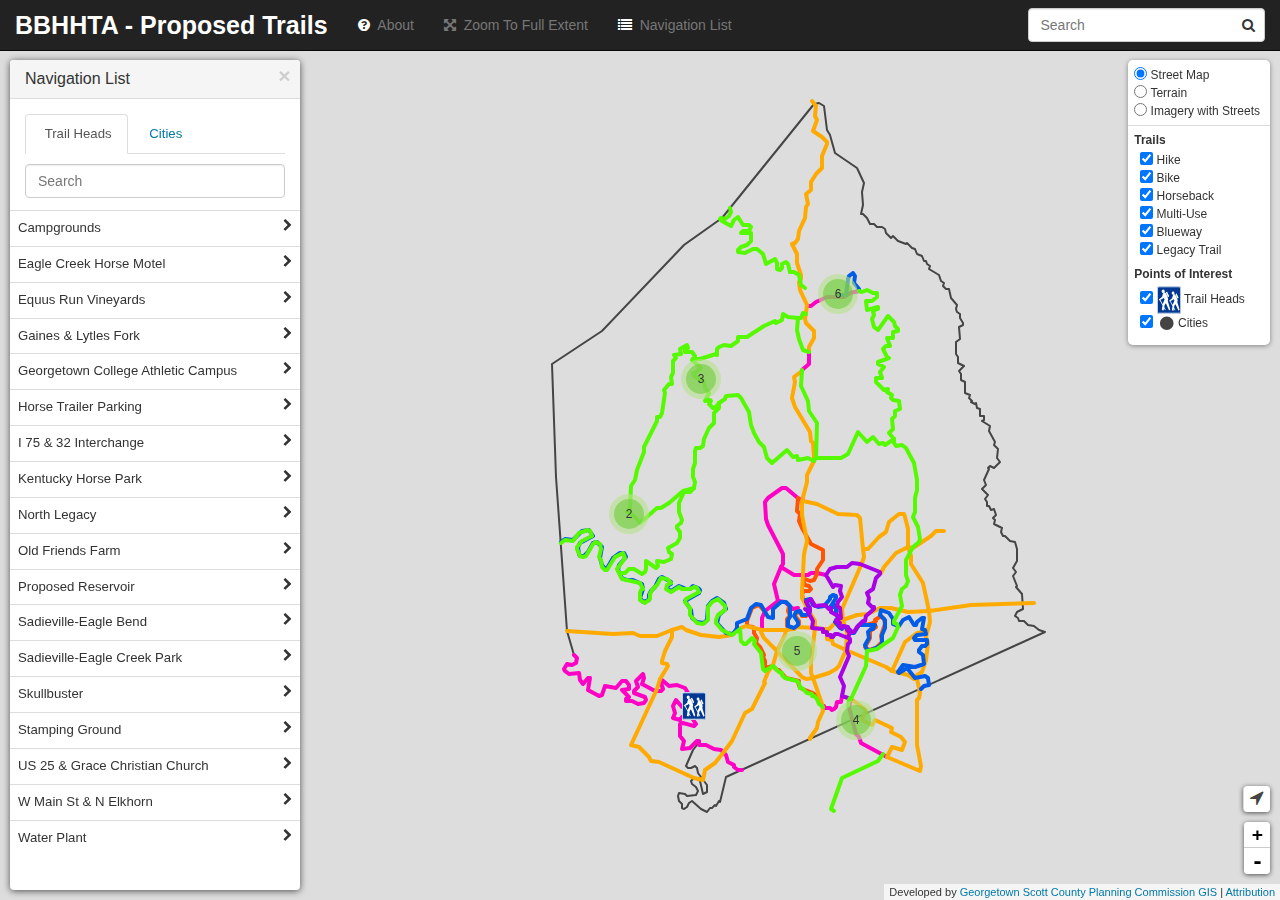
==== bootleaf/index.html @ 21e9117a "make it a little better!" ====
<!DOCTYPE html>
<html lang="en">
  <head>
    <meta charset="utf-8">
    <meta http-equiv="X-UA-Compatible" content="IE=edge">
    <meta name="viewport" content="initial-scale=1,user-scalable=no,maximum-scale=1,width=device-width">
    <meta name="mobile-web-app-capable" content="yes">
    <meta name="apple-mobile-web-app-capable" content="yes">
    <meta name="description" content="">
    <meta name="author" content="">
    <title>BBHHTA Proposed Trails</title>

    <link rel="stylesheet" href="assets/bootstrap-3.2.0/css/bootstrap.min.css">
    <link rel="stylesheet" href="assets/font-awesome-4.1.0/css/font-awesome.min.css">
    <link rel="stylesheet" href="assets/leaflet-0.7.3/leaflet.css">
    <link rel="stylesheet" href="assets/leaflet-sidebar-0.1.5/L.Control.Sidebar.css">
    <link rel="stylesheet" href="assets/leaflet-markercluster-0.4.0/MarkerCluster.css">
    <link rel="stylesheet" href="assets/leaflet-markercluster-0.4.0/MarkerCluster.Default.css">
    <!--[if lte IE 8]><link rel="stylesheet" href="assets/leaflet-markercluster-0.4.0/MarkerCluster.Default.ie.css"><![endif]-->
    <link rel="stylesheet" href="assets/leaflet-locatecontrol-0.27.0/L.Control.Locate.css">
    <!--[if lte IE 9]><link rel="stylesheet" href="assets/leaflet-locatecontrol-0.27.0/L.Control.Locate.ie.css"><![endif]-->
    <link rel="stylesheet" href="assets/css/app.css">

    <link rel="apple-touch-icon" href="assets/img/favicon-152.png">
    <link rel="shortcut icon" sizes="196x196" href="assets/img/favicon-196.png">

    <!-- HTML5 shim and Respond.js IE8 support of HTML5 elements and media queries -->
    <!--[if lt IE 9]>
        <script src="assets/js/html5shiv.js"></script>
        <script src="assets/js/respond.min.js"></script>
    <![endif]-->
  </head>

  <body>
    <div class="navbar navbar-inverse navbar-fixed-top" role="navigation">
      <div class="navbar-header">
        <button type="button" class="navbar-toggle" data-toggle="collapse" data-target=".navbar-collapse">
          <span class="icon-bar"></span>
          <span class="icon-bar"></span>
          <span class="icon-bar"></span>
        </button>
        <a class="navbar-brand" href="#">BBHHTA - Proposed Trails</a>
      </div>
      <div class="navbar-collapse collapse">
        <form class="navbar-form navbar-right" role="search">
          <div class="form-group has-feedback navbar-right">
              <input id="searchbox" type="text" placeholder="Search" class="form-control">
              <span id="searchicon" class="fa fa-search form-control-feedback"></span>
          </div>
        </form>
        <ul class="nav navbar-nav">
          <li><a href="#" data-toggle="collapse" data-target=".navbar-collapse.in" onclick="$('#aboutModal').modal('show'); return false;"><i class="fa fa-question-circle" style="color: white"></i>&nbsp;&nbsp;About</a></li>
         <li><a href="#" data-toggle="collapse" data-target=".navbar-collapse.in" onclick="map.setView([38.2926,-84.5769],11); return false;"><i class="fa fa-arrows-alt"></i>&nbsp;&nbsp;Zoom To Full Extent</a></li>   
          
          <!-- Begin download data   -->
          <!-- <li class="dropdown">
              <a class="dropdown-toggle" id="downloadDrop" href="#" role="button" data-toggle="dropdown"><i class="fa fa-cloud-download" style="color: white"></i>&nbsp;&nbsp;Download <b class="caret"></b></a>
              <ul class="dropdown-menu">
                <li><a href="data/boroughs.geojson" download="boroughs.geojson" target="_blank" data-toggle="collapse" data-target=".navbar-collapse.in"><i class="fa fa-download"></i>&nbsp;&nbsp;Boroughs</a></li>
                <li><a href="data/subways.geojson" download="subways.geojson" target="_blank" data-toggle="collapse" data-target=".navbar-collapse.in"><i class="fa fa-download"></i>&nbsp;&nbsp;Subway Lines</a></li>
                <li><a href="data/DOITT_THEATER_01_13SEPT2010.geojson" download="theaters.geojson" target="_blank" data-toggle="collapse" data-target=".navbar-collapse.in"><i class="fa fa-download"></i>&nbsp;&nbsp;Theaters</a></li>
                <li><a href="data/DOITT_MUSEUM_01_13SEPT2010.geojson" download="museums.geojson" target="_blank" data-toggle="collapse" data-target=".navbar-collapse.in"><i class="fa fa-download"></i>&nbsp;&nbsp;Museums</a></li>
              </ul>
          </li> -->
          <!-- End download data -->

          <li><a href="#" data-toggle="collapse" data-target=".navbar-collapse.in" onclick="sidebar.toggle(); return false;"><i class="fa fa-list" style="color: white"></i>&nbsp;&nbsp;Navigation List</a></li>
        </ul>
      </div><!--/.navbar-collapse -->
    </div>

    <!-- Begin Map container -->
    <div id="map"></div>
    <!-- End Map container -->

    <!-- Begin sliding sidebar -->
    <div id="sidebar">
      <div class="sidebar-wrapper">
        <div class="panel panel-default" style="margin: 0px; border: none; border-radius: 0px; -webkit-box-shadow: none; box-shadow: none;">
          <div class="panel-heading">
            <h3 class="panel-title">Navigation List</h3>
          </div>
          <div class="panel-body">
            <!-- Nav tabs -->
            <ul class="nav nav-tabs" id="poi-tabs">
              <li class="active"><a href="#trailHeads" onclick="$('#poi-tabs a[href=\'#trailHeads\']').tab('show'); return false;">&nbsp;Trail Heads</a></li>
              <li><a href="#cities" onclick="$('#poi-tabs a[href=\'#cities\']').tab('show'); return false;">&nbsp;Cities</a></li>
            </ul>
            <!-- Tab panes -->
            <div class="tab-content">
              <div class="tab-pane active" id="trailHeads">
                <p>
                  <div class="row">
                    <div class="col-xs-12 col-md-12">
                      <input type="text" class="form-control search" placeholder="Search" />
                    </div>
                    <div>
                      <!-- <button type="button" class="btn btn-primary pull-right sort" data-sort="trailHead-name"><i class="fa fa-sort"></i>&nbsp;&nbsp;Sort</button> -->
                    </div>
                  </div>
                </p>
                <div class="sidebar-table">
                  <table class="table table-hover" id="trailHeads-table">
                    <thead class="hidden">
                      <tr>
                        <th>Name</th>
                      <tr>
                    </thead>
                    <tbody class="list"></tbody>
                  </table>
                </div>
              </div>
              <div class="tab-pane" id="cities">
                <p>
                  <div class="row">
                    <div class="col-xs-12 col-md-12">
                      <input type="text" class="form-control search" placeholder="Search" />
                    </div>
                    <div>
                      <!-- <button type="button" class="btn btn-primary pull-right sort" data-sort="cities-name"><i class="fa fa-sort"></i>&nbsp;&nbsp;Sort</button> -->
                    </div>
                  </div>
                </p>
                <div class="sidebar-table">
                  <table class="table table-hover" id="cities-table">
                    <thead class="hidden">
                      <tr>
                        <th>Name</th>
                      <tr>
                    </thead>
                    <tbody class="list"></tbody>
                  </table>
                </div>
              </div>
            </div>
          </div>
        </div>
      </div>
    </div>
    <!-- End sliding sidebar -->

    <!-- Begin Loading Indicator -->
    <div id="loading">
      <div class="loading-indicator">
        <div class="progress progress-striped active">
          <div class="progress-bar progress-bar-info" style="width: 100%"></div>
        </div>
      </div>
    </div>
    <!-- End Loading Indicator -->

    <!-- Begin About Modal -->
    <div class="modal fade" id="aboutModal" tabindex="-1" role="dialog">
      <div class="modal-dialog modal-lg">
        <div class="modal-content">
          <div class="modal-header">
            <button class="close" type="button" data-dismiss="modal" aria-hidden="true">&times;</button>
            <h4 class="modal-title">Welcome to the Bluegrass Bike Hike Horseback Trail Alliance proposed trails map!</h4>
          </div>
          <div class="modal-body">
            <ul class="nav nav-tabs" id="aboutTabs">
              <li class="active"><a href="#about" data-toggle="tab"><i class="fa fa-question-circle"></i>&nbsp;About the BBHHTA</a></li>
              <li><a href="#contact" data-toggle="tab"><i class="fa fa-envelope"></i>&nbsp;Contact us</a></li>
              <li><a href="#disclaimer" data-toggle="tab"><i class="fa fa-exclamation-circle"></i>&nbsp;Disclaimer</a></li>
              <li class="dropdown">
                <a href="#" class="dropdown-toggle" data-toggle="dropdown"><i class="fa fa-globe"></i>&nbsp;Metadata <b class="caret"></b></a>
                <ul class="dropdown-menu">
                  <li><a href="#trails-tab" data-toggle="tab">Trails</a></li>
                  <li><a href="#trailHeads-tab" data-toggle="tab">Trail Heads</a></li>
                </ul>
              </li>
            </ul>
            <div class="tab-content" id="aboutTabsContent" style="padding-top: 10px;">
              <div class="tab-pane fade active in" id="about">
                <p>This would be a great place for something like a mission statement.</p>
                <div class="panel panel-primary">
                  <div class="panel-heading">Goals</div>
                  <ul class="list-group">
                    <li class="list-group-item">Thinking outside the automobile for transportaion options</li>
                    <li class="list-group-item">Connecting the region</li>
                    <li class="list-group-item">Putting infrastucture in place to create a healthy community</li>
                    <li class="list-group-item">Creating a living environment attractive to business</li>
                    <li class="list-group-item">Foster greater sense of community</li>
                  </ul>
                </div>
              </div>
              <div id="disclaimer" class="tab-pane fade text-danger">
                <p>The data presented here is for presentation purposes only</p>
                <p>Absolutely no accuracy or completeness guarantee is implied or intended. All information on this map is subject to such variations and corrections as might result from further proposals, public discussion and/or accurate field survey.</p>
              </div>
              <div class="tab-pane fade" id="contact">
                <form id="contact-form">
                  <div class="well well-sm">
                    <div class="row">
                      <div class="col-md-4">
                        <div class="form-group">
                          <label for="first-name">First Name:</label>
                          <input type="text" class="form-control" id="first-name">
                        </div>
                        <div class="form-group">
                          <label for="last-name">Last Name:</label>
                          <input type="text" class="form-control" id="last-email">
                        </div>
                        <div class="form-group">
                          <label for="email">Email:</label>
                          <input type="text" class="form-control" id="email">
                        </div>
                      </div>
                      <div class="col-md-8">
                        <label for="message">Message:</label>
                        <textarea class="form-control" rows="8" id="message"></textarea>
                      </div>
                      <div class="col-md-12">
                        <p>
                          <button type="submit" class="btn btn-primary pull-right" data-dismiss="modal">Submit</button>
                        </p>
                      </div>
                    </div>
                  </div>
                </form>
              </div>
              <div class="tab-pane fade" id="trails-tab">
                <p>Proposed trails data created in partnership with <a href="http://bluegrasstomorrow.org/" target="_blank">Bluegrass Tomorrow</a>, <a href="http://www.bgadd.org/" target="_blank">the Bluegrass Area Development District</a>, <a href="http://www.cdpengineers.com/" target="_blank">CDP Engineers</a>, <a href="http://www.gscplanning.com/" target="_blank">Georgetown-Scott County Planning Commission</a>, and the <a href="http://www.nps.gov/index.htm" target="_blank">U.S. National Park Service</a></p>
              </div>
              <div class="tab-pane fade" id="trailHeads-tab">
                <p>Proposed trail head data created in partnership with <a href="http://bluegrasstomorrow.org/" target="_blank">Bluegrass Tomorrow</a>, <a href="http://www.bgadd.org/" target="_blank">the Bluegrass Area Development District</a>, <a href="http://www.cdpengineers.com/" target="_blank">CDP Engineers</a>, <a href="http://www.gscplanning.com/" target="_blank">Georgetown-Scott County Planning Commission</a>, and the <a href="http://www.nps.gov/index.htm" target="_blank">U.S. National Park Service</a></p>
              </div>
            </div>
          </div>
        </div><!-- /.modal-content -->
      </div><!-- /.modal-dialog -->
    </div><!-- /.modal -->
    <!-- End About Modal -->

    <!-- Begin Legend Modal -->
    <div class="modal fade" id="legendModal" tabindex="-1" role="dialog">
      <div class="modal-dialog">
        <div class="modal-content">
          <div class="modal-header">
            <button type="button" class="close" data-dismiss="modal" aria-hidden="true">&times;</button>
            <h4 class="modal-title">Map Legend</h4>
          </div>
          <div class="modal-body">
            <p>Map Legend goes here...</p>
          </div>
        </div><!-- /.modal-content -->
      </div><!-- /.modal-dialog -->
    </div><!-- /.modal -->
    <!-- End Legend Modal -->

    <!-- Begin Login Modal -->
    <div class="modal fade" id="loginModal" tabindex="-1" role="dialog">
      <div class="modal-dialog">
        <div class="modal-content">
          <div class="modal-header">
            <button type="button" class="close" data-dismiss="modal" aria-hidden="true">&times;</button>
            <h4 class="modal-title">Login</h4>
          </div>
          <div class="modal-body">
            <form id="contact-form">
              <fieldset>
                <div class="form-group">
                  <label for="name">Username:</label>
                  <input type="text" class="form-control" id="username">
                </div>
                <div class="form-group">
                  <label for="email">Password:</label>
                  <input type="password" class="form-control" id="password">
                </div>
              </fieldset>
            </form>
          </div>
          <div class="modal-footer">
            <button type="submit" class="btn btn-primary pull-right" data-dismiss="modal">Login</button>
          </div>
        </div><!-- /.modal-content -->
      </div><!-- /.modal-dialog -->
    </div><!-- /.modal -->
    <!-- End Login Modal -->

    <!-- Begin Unknown Modal -->
    <div class="modal fade" id="featureModal" tabindex="-1" role="dialog">
      <div class="modal-dialog">
        <div class="modal-content">
          <div class="modal-header">
            <button class="close" type="button" data-dismiss="modal" aria-hidden="true">&times;</button>
            <h4 class="modal-title text-primary" id="feature-title"></h4>
          </div>
          <div class="modal-body" id="feature-info"></div>
        </div><!-- /.modal-content -->
      </div><!-- /.modal-dialog -->
    </div><!-- /.modal -->
    <!-- End Unknown Modal -->

    <!-- Begin Attribution Modal -->
    <div class="modal fade" id="attributionModal" tabindex="-1" role="dialog">
      <div class="modal-dialog">
        <div class="modal-content">
          <div class="modal-header">
            <button class="close" type="button" data-dismiss="modal" aria-hidden="true">&times;</button>
            <h4 class="modal-title">
              Created by <a href='http://www.gscplanning.com/'>Ryan Cooper</a> from <a href='http://bryanmcbride.com'>Bryan McBride's</a> amazing  <a href='https://github.com/bmcbride/bootleaf'>BootLeaf</a> template.
            </h4>
          </div>
          <div class="modal-body">
            <div id="attribution"></div>
          </div>
        </div><!-- /.modal-content -->
      </div><!-- /.modal-dialog -->
    </div><!-- /.modal -->
    <!-- End Attribution Modal -->
<!-- blank -->
    <!-- Scripts -->
    <script src="//code.jquery.com/jquery-2.1.1.js"></script>
    <!--<script src="assets/js/jquery-1.11.1.min.js"></script>-->
    <script src="assets/bootstrap-3.2.0/js/bootstrap.min.js"></script>
    <script src="assets/typeahead-0.10.2/typeahead.bundle.min.js"></script>
    <script src="assets/handlebars-1.3.0/handlebars.js"></script>
    <script src="assets/list-1.1.1/list.min.js"></script>
    <script src="assets/leaflet-0.7.3/leaflet.js"></script>
    <script src="assets/leaflet-groupedlayercontrol/leaflet.groupedlayercontrol.js"></script>
    <script src="assets/leaflet-activearea/L.activearea.js"></script>
    <script src="assets/leaflet-sidebar-0.1.5/L.Control.Sidebar.js"></script>
    <script src="assets/leaflet-markercluster-0.4.0/leaflet.markercluster.js"></script>
    <script src="assets/leaflet-locatecontrol-0.27.0/L.Control.Locate.js"></script>
    <script src="assets/js/app.js"></script>
  </body>
</html>
---- bootleaf/assets/leaflet-0.7.3/leaflet.css ----
/* required styles */

.leaflet-map-pane,
.leaflet-tile,
.leaflet-marker-icon,
.leaflet-marker-shadow,
.leaflet-tile-pane,
.leaflet-tile-container,
.leaflet-overlay-pane,
.leaflet-shadow-pane,
.leaflet-marker-pane,
.leaflet-popup-pane,
.leaflet-overlay-pane svg,
.leaflet-zoom-box,
.leaflet-image-layer,
.leaflet-layer {
	position: absolute;
	left: 0;
	top: 0;
	}
.leaflet-container {
	overflow: hidden;
	-ms-touch-action: none;
	}
.leaflet-tile,
.leaflet-marker-icon,
.leaflet-marker-shadow {
	-webkit-user-select: none;
	   -moz-user-select: none;
	        user-select: none;
	-webkit-user-drag: none;
	}
.leaflet-marker-icon,
.leaflet-marker-shadow {
	display: block;
	}
/* map is broken in FF if you have max-width: 100% on tiles */
.leaflet-container img {
	max-width: none !important;
	}
/* stupid Android 2 doesn't understand "max-width: none" properly */
.leaflet-container img.leaflet-image-layer {
	max-width: 15000px !important;
	}
.leaflet-tile {
	filter: inherit;
	visibility: hidden;
	}
.leaflet-tile-loaded {
	visibility: inherit;
	}
.leaflet-zoom-box {
	width: 0;
	height: 0;
	}
/* workaround for https://bugzilla.mozilla.org/show_bug.cgi?id=888319 */
.leaflet-overlay-pane svg {
	-moz-user-select: none;
	}

.leaflet-tile-pane    { z-index: 2; }
.leaflet-objects-pane { z-index: 3; }
.leaflet-overlay-pane { z-index: 4; }
.leaflet-shadow-pane  { z-index: 5; }
.leaflet-marker-pane  { z-index: 6; }
.leaflet-popup-pane   { z-index: 7; }

.leaflet-vml-shape {
	width: 1px;
	height: 1px;
	}
.lvml {
	behavior: url(#default#VML);
	display: inline-block;
	position: absolute;
	}


/* control positioning */

.leaflet-control {
	position: relative;
	z-index: 7;
	pointer-events: auto;
	}
.leaflet-top,
.leaflet-bottom {
	position: absolute;
	z-index: 1000;
	pointer-events: none;
	}
.leaflet-top {
	top: 0;
	}
.leaflet-right {
	right: 0;
	}
.leaflet-bottom {
	bottom: 0;
	}
.leaflet-left {
	left: 0;
	}
.leaflet-control {
	float: left;
	clear: both;
	}
.leaflet-right .leaflet-control {
	float: right;
	}
.leaflet-top .leaflet-control {
	margin-top: 10px;
	}
.leaflet-bottom .leaflet-control {
	margin-bottom: 10px;
	}
.leaflet-left .leaflet-control {
	margin-left: 10px;
	}
.leaflet-right .leaflet-control {
	margin-right: 10px;
	}


/* zoom and fade animations */

.leaflet-fade-anim .leaflet-tile,
.leaflet-fade-anim .leaflet-popup {
	opacity: 0;
	-webkit-transition: opacity 0.2s linear;
	   -moz-transition: opacity 0.2s linear;
	     -o-transition: opacity 0.2s linear;
	        transition: opacity 0.2s linear;
	}
.leaflet-fade-anim .leaflet-tile-loaded,
.leaflet-fade-anim .leaflet-map-pane .leaflet-popup {
	opacity: 1;
	}

.leaflet-zoom-anim .leaflet-zoom-animated {
	-webkit-transition: -webkit-transform 0.25s cubic-bezier(0,0,0.25,1);
	   -moz-transition:    -moz-transform 0.25s cubic-bezier(0,0,0.25,1);
	     -o-transition:      -o-transform 0.25s cubic-bezier(0,0,0.25,1);
	        transition:         transform 0.25s cubic-bezier(0,0,0.25,1);
	}
.leaflet-zoom-anim .leaflet-tile,
.leaflet-pan-anim .leaflet-tile,
.leaflet-touching .leaflet-zoom-animated {
	-webkit-transition: none;
	   -moz-transition: none;
	     -o-transition: none;
	        transition: none;
	}

.leaflet-zoom-anim .leaflet-zoom-hide {
	visibility: hidden;
	}


/* cursors */

.leaflet-clickable {
	cursor: pointer;
	}
.leaflet-container {
	cursor: -webkit-grab;
	cursor:    -moz-grab;
	}
.leaflet-popup-pane,
.leaflet-control {
	cursor: auto;
	}
.leaflet-dragging .leaflet-container,
.leaflet-dragging .leaflet-clickable {
	cursor: move;
	cursor: -webkit-grabbing;
	cursor:    -moz-grabbing;
	}


/* visual tweaks */

.leaflet-container {
	background: #ddd;
	outline: 0;
	}
.leaflet-container a {
	color: #0078A8;
	}
.leaflet-container a.leaflet-active {
	outline: 2px solid orange;
	}
.leaflet-zoom-box {
	border: 2px dotted #38f;
	background: rgba(255,255,255,0.5);
	}


/* general typography */
.leaflet-container {
	font: 12px/1.5 "Helvetica Neue", Arial, Helvetica, sans-serif;
	}


/* general toolbar styles */

.leaflet-bar {
	box-shadow: 0 1px 5px rgba(0,0,0,0.65);
	border-radius: 4px;
	}
.leaflet-bar a,
.leaflet-bar a:hover {
	background-color: #fff;
	border-bottom: 1px solid #ccc;
	width: 26px;
	height: 26px;
	line-height: 26px;
	display: block;
	text-align: center;
	text-decoration: none;
	color: black;
	}
.leaflet-bar a,
.leaflet-control-layers-toggle {
	background-position: 50% 50%;
	background-repeat: no-repeat;
	display: block;
	}
.leaflet-bar a:hover {
	background-color: #f4f4f4;
	}
.leaflet-bar a:first-child {
	border-top-left-radius: 4px;
	border-top-right-radius: 4px;
	}
.leaflet-bar a:last-child {
	border-bottom-left-radius: 4px;
	border-bottom-right-radius: 4px;
	border-bottom: none;
	}
.leaflet-bar a.leaflet-disabled {
	cursor: default;
	background-color: #f4f4f4;
	color: #bbb;
	}

.leaflet-touch .leaflet-bar a {
	width: 30px;
	height: 30px;
	line-height: 30px;
	}


/* zoom control */

.leaflet-control-zoom-in,
.leaflet-control-zoom-out {
	font: bold 18px 'Lucida Console', Monaco, monospace;
	text-indent: 1px;
	}
.leaflet-control-zoom-out {
	font-size: 20px;
	}

.leaflet-touch .leaflet-control-zoom-in {
	font-size: 22px;
	}
.leaflet-touch .leaflet-control-zoom-out {
	font-size: 24px;
	}


/* layers control */

.leaflet-control-layers {
	box-shadow: 0 1px 5px rgba(0,0,0,0.4);
	background: #fff;
	border-radius: 5px;
	}
.leaflet-control-layers-toggle {
	background-image: url(images/layers.png);
	width: 36px;
	height: 36px;
	}
.leaflet-retina .leaflet-control-layers-toggle {
	background-image: url(images/layers-2x.png);
	background-size: 26px 26px;
	}
.leaflet-touch .leaflet-control-layers-toggle {
	width: 44px;
	height: 44px;
	}
.leaflet-control-layers .leaflet-control-layers-list,
.leaflet-control-layers-expanded .leaflet-control-layers-toggle {
	display: none;
	}
.leaflet-control-layers-expanded .leaflet-control-layers-list {
	display: block;
	position: relative;
	}
.leaflet-control-layers-expanded {
	padding: 6px 10px 6px 6px;
	color: #333;
	background: #fff;
	}
.leaflet-control-layers-selector {
	margin-top: 2px;
	position: relative;
	top: 1px;
	}
.leaflet-control-layers label {
	display: block;
	}
.leaflet-control-layers-separator {
	height: 0;
	border-top: 1px solid #ddd;
	margin: 5px -10px 5px -6px;
	}


/* attribution and scale controls */

.leaflet-container .leaflet-control-attribution {
	background: #fff;
	background: rgba(255, 255, 255, 0.7);
	margin: 0;
	}
.leaflet-control-attribution,
.leaflet-control-scale-line {
	padding: 0 5px;
	color: #333;
	}
.leaflet-control-attribution a {
	text-decoration: none;
	}
.leaflet-control-attribution a:hover {
	text-decoration: underline;
	}
.leaflet-container .leaflet-control-attribution,
.leaflet-container .leaflet-control-scale {
	font-size: 11px;
	}
.leaflet-left .leaflet-control-scale {
	margin-left: 5px;
	}
.leaflet-bottom .leaflet-control-scale {
	margin-bottom: 5px;
	}
.leaflet-control-scale-line {
	border: 2px solid #777;
	border-top: none;
	line-height: 1.1;
	padding: 2px 5px 1px;
	font-size: 11px;
	white-space: nowrap;
	overflow: hidden;
	-moz-box-sizing: content-box;
	     box-sizing: content-box;

	background: #fff;
	background: rgba(255, 255, 255, 0.5);
	}
.leaflet-control-scale-line:not(:first-child) {
	border-top: 2px solid #777;
	border-bottom: none;
	margin-top: -2px;
	}
.leaflet-control-scale-line:not(:first-child):not(:last-child) {
	border-bottom: 2px solid #777;
	}

.leaflet-touch .leaflet-control-attribution,
.leaflet-touch .leaflet-control-layers,
.leaflet-touch .leaflet-bar {
	box-shadow: none;
	}
.leaflet-touch .leaflet-control-layers,
.leaflet-touch .leaflet-bar {
	border: 2px solid rgba(0,0,0,0.2);
	background-clip: padding-box;
	}


/* popup */

.leaflet-popup {
	position: absolute;
	text-align: center;
	}
.leaflet-popup-content-wrapper {
	padding: 1px;
	text-align: left;
	border-radius: 12px;
	}
.leaflet-popup-content {
	margin: 13px 19px;
	line-height: 1.4;
	}
.leaflet-popup-content p {
	margin: 18px 0;
	}
.leaflet-popup-tip-container {
	margin: 0 auto;
	width: 40px;
	height: 20px;
	position: relative;
	overflow: hidden;
	}
.leaflet-popup-tip {
	width: 17px;
	height: 17px;
	padding: 1px;

	margin: -10px auto 0;

	-webkit-transform: rotate(45deg);
	   -moz-transform: rotate(45deg);
	    -ms-transform: rotate(45deg);
	     -o-transform: rotate(45deg);
	        transform: rotate(45deg);
	}
.leaflet-popup-content-wrapper,
.leaflet-popup-tip {
	background: white;

	box-shadow: 0 3px 14px rgba(0,0,0,0.4);
	}
.leaflet-container a.leaflet-popup-close-button {
	position: absolute;
	top: 0;
	right: 0;
	padding: 4px 4px 0 0;
	text-align: center;
	width: 18px;
	height: 14px;
	font: 16px/14px Tahoma, Verdana, sans-serif;
	color: #c3c3c3;
	text-decoration: none;
	font-weight: bold;
	background: transparent;
	}
.leaflet-container a.leaflet-popup-close-button:hover {
	color: #999;
	}
.leaflet-popup-scrolled {
	overflow: auto;
	border-bottom: 1px solid #ddd;
	border-top: 1px solid #ddd;
	}

.leaflet-oldie .leaflet-popup-content-wrapper {
	zoom: 1;
	}
.leaflet-oldie .leaflet-popup-tip {
	width: 24px;
	margin: 0 auto;

	-ms-filter: "progid:DXImageTransform.Microsoft.Matrix(M11=0.70710678, M12=0.70710678, M21=-0.70710678, M22=0.70710678)";
	filter: progid:DXImageTransform.Microsoft.Matrix(M11=0.70710678, M12=0.70710678, M21=-0.70710678, M22=0.70710678);
	}
.leaflet-oldie .leaflet-popup-tip-container {
	margin-top: -1px;
	}

.leaflet-oldie .leaflet-control-zoom,
.leaflet-oldie .leaflet-control-layers,
.leaflet-oldie .leaflet-popup-content-wrapper,
.leaflet-oldie .leaflet-popup-tip {
	border: 1px solid #999;
	}


/* div icon */

.leaflet-div-icon {
	background: #fff;
	border: 1px solid #666;
	}
---- bootleaf/assets/leaflet-sidebar-0.1.5/L.Control.Sidebar.css ----
.leaflet-sidebar {
    position: absolute;
    height: 100%;

    -webkit-box-sizing: border-box;
    -moz-box-sizing: border-box;
    box-sizing: border-box;
    padding: 10px;

    z-index: 2000;
}

.leaflet-sidebar.left {
    left: -500px;
    transition: left 0.5s, width 0.5s;

    padding-right: 0;
}

.leaflet-sidebar.right {
    right: -500px;
    transition: right 0.5s, width 0.5s;

    padding-left: 0;
}

.leaflet-sidebar.left.visible {
    left: 0;
}

.leaflet-sidebar.right.visible {
    right: 0;
}

.leaflet-left {
    transition: left 0.5s;
}

.leaflet-right {
    transition: right 0.5s;
}

.leaflet-sidebar > .leaflet-control {
    height: 100%;
    width: 100%;

    overflow: auto;
    -webkit-overflow-scrolling: touch;

    -webkit-box-sizing: border-box;
    -moz-box-sizing: border-box;
    box-sizing: border-box;
    padding: 8px 24px;

    font-size: 1.1em;

    background: white;
    box-shadow: 0 1px 7px rgba(0,0,0,0.65);
    -webkit-border-radius: 4px;
    border-radius: 4px;
}

.leaflet-touch .leaflet-sidebar > .leaflet-control {
    box-shadow: none;
    border: 2px solid rgba(0,0,0,0.2);
    background-clip: padding-box;
}

@media(max-width:767px){
    .leaflet-sidebar {
        width: 100%;
        padding: 0;
    }

    .leaflet-sidebar.left {
        left: -100%;
    }

    .leaflet-sidebar.right {
        right: -100%;
    }

    .leaflet-sidebar.left.visible {
        left: 0;
    }

    .leaflet-sidebar.right.visible {
        right: 0;
    }

    .leaflet-sidebar > .leaflet-control {
        box-shadow: none;
        -webkit-border-radius: 0;
        border-radius: 0;
    }

    .leaflet-sidebar.left.visible ~ .leaflet-left {
        left: 100%;
    }

    .leaflet-sidebar.right.visible ~ .leaflet-right {
        right: 100%;
    }

    .leaflet-touch .leaflet-sidebar > .leaflet-control {
        border: 0;
    }
}

@media(min-width:768px) and (max-width:991px){
    .leaflet-sidebar {
        width: 300px;
    }

    .leaflet-sidebar.left.visible ~ .leaflet-left {
        left: 300px;
    }

    .leaflet-sidebar.right.visible ~ .leaflet-right {
        right: 300px;
    }
}

@media(min-width:992px) and (max-width:1199px){
    .leaflet-sidebar {
        width: 300px;
    }

    .leaflet-sidebar.left.visible ~ .leaflet-left {
        left: 300px;
    }

    .leaflet-sidebar.right.visible ~ .leaflet-right {
        right: 300px;
    }
}

@media(min-width:1200px){
    .leaflet-sidebar {
        width: 300px;
    }

    .leaflet-sidebar.left.visible ~ .leaflet-left {
        left: 300px;
    }

    .leaflet-sidebar.right.visible ~ .leaflet-right {
        right: 300px;
    }
}

.leaflet-sidebar .close {
    position: absolute;
    right: 20px;
    top: 20px;
    width: 31px;
    height: 31px;

    color: #333;
    font-size: 25pt;
    line-height: 1em;
    text-align: center;
    background: white;
    -webkit-border-radius: 16px;
    border-radius: 16px;
    cursor: pointer;

    z-index: 8;
}
---- bootleaf/assets/leaflet-markercluster-0.4.0/MarkerCluster.css ----
.leaflet-cluster-anim .leaflet-marker-icon, .leaflet-cluster-anim .leaflet-marker-shadow {
	-webkit-transition: -webkit-transform 0.3s ease-out, opacity 0.3s ease-in;
	-moz-transition: -moz-transform 0.3s ease-out, opacity 0.3s ease-in;
	-o-transition: -o-transform 0.3s ease-out, opacity 0.3s ease-in;
	transition: transform 0.3s ease-out, opacity 0.3s ease-in;
	}
---- bootleaf/assets/leaflet-markercluster-0.4.0/MarkerCluster.Default.css ----
.marker-cluster-small {
	background-color: rgba(181, 226, 140, 0.6);
	}
.marker-cluster-small div {
	background-color: rgba(110, 204, 57, 0.6);
	}

.marker-cluster-medium {
	background-color: rgba(241, 211, 87, 0.6);
	}
.marker-cluster-medium div {
	background-color: rgba(240, 194, 12, 0.6);
	}

.marker-cluster-large {
	background-color: rgba(253, 156, 115, 0.6);
	}
.marker-cluster-large div {
	background-color: rgba(241, 128, 23, 0.6);
	}

	/* IE 6-8 fallback colors */
.leaflet-oldie .marker-cluster-small {
	background-color: rgb(181, 226, 140);
	}
.leaflet-oldie .marker-cluster-small div {
	background-color: rgb(110, 204, 57);
	}

.leaflet-oldie .marker-cluster-medium {
	background-color: rgb(241, 211, 87);
	}
.leaflet-oldie .marker-cluster-medium div {
	background-color: rgb(240, 194, 12);
	}

.leaflet-oldie .marker-cluster-large {
	background-color: rgb(253, 156, 115);
	}
.leaflet-oldie .marker-cluster-large div {
	background-color: rgb(241, 128, 23);
}

.marker-cluster {
	background-clip: padding-box;
	border-radius: 20px;
	}
.marker-cluster div {
	width: 30px;
	height: 30px;
	margin-left: 5px;
	margin-top: 5px;

	text-align: center;
	border-radius: 15px;
	font: 12px "Helvetica Neue", Arial, Helvetica, sans-serif;
	}
.marker-cluster span {
	line-height: 30px;
	}
---- bootleaf/assets/leaflet-locatecontrol-0.27.0/L.Control.Locate.css ----
/* Compatible with Leaflet 0.7 */

@import url('font/locate-fa.woff');
@import url('css/locate-fa.css');
@import url('css/animation.css');

.leaflet-touch .leaflet-bar-part-single {
	-webkit-border-radius: 7px 7px 7px 7px;
	        border-radius: 7px 7px 7px 7px;
	border-bottom: none;
}

.leaflet-control-locate a {
	font-size: 1.4em;
	margin-left: 1px;
    color: #444;
}

.leaflet-control-locate.active a {
	color: #265B86;
}

.leaflet-control-locate.active.following a {
	color: #FC8428;
}

.leaflet-touch .leaflet-control-locate {
	box-shadow: none;
	border: 2px solid rgba(0,0,0,0.2);
	background-clip: padding-box;
}
---- bootleaf/assets/leaflet-locatecontrol-0.27.0/L.Control.Locate.ie.css ----
/* Conditional stylesheet for IE. */
@import url('font/locate-fa-ie7.css');

.leaflet-control-locate {
	border: 3px solid #999;
}

.leaflet-control-locate a {
	background-color: #eee;
}

.leaflet-control-locate a:hover {
	background-color: #fff;
}
---- bootleaf/assets/css/app.css ----
html, body, #map {
  height: 100%;
  width: 100%;
  overflow: hidden;
}
body {
  padding-top: 50px;
}
input[type="radio"], input[type="checkbox"] {
  margin: 0;
}
#loading {
  position: absolute;
  width: 220px;
  height: 19px;
  top: 50%;
  left: 50%;
  margin: -10px 0 0 -110px;
  z-index: 20001;
}
.sidebar-wrapper {
  width: 100%;
  height: 100%;
  position: relative;
  overflow: hidden;
}
.sidebar-table {
  position: absolute;
  width: 100%;
  top: 150px;
  bottom: 0px;
  left: 0px;
  right: 0px;
  overflow: auto;
}
.leaflet-sidebar {
  z-index: 1020;
}
.leaflet-sidebar > .leaflet-control {
  padding: 0px;
}
.leaflet-sidebar .close {
  right: 0px;
  top: 5px;
  background: transparent;
  font-size: 21px;
}
.leaflet-control-layers label {
  font-weight: normal;
  margin-bottom: 0px;
}
.leaflet-control-layers-group-name {
  font-weight: bold;
  margin-bottom: .2em;
  display: block;
}

.leaflet-control-layers-group {
  margin-bottom: .5em;
}

.leaflet-control-layers-group label {
  padding-left: .5em;
}
.table {
  margin-bottom: 0px;
}
.navbar .navbar-brand {
  font-weight: bold;
  font-size: 25px;
  color: white;
}
.navbar-collapse.in {
  overflow-y: hidden;
}
.typeahead {
  background-color: #FFFFFF;
}
.tt-dropdown-menu {
  background-color: #FFFFFF;
  border: 1px solid rgba(0, 0, 0, 0.2);
  border-radius: 4px 4px 4px 4px;
  box-shadow: 0 5px 10px rgba(0, 0, 0, 0.2);
  margin-top: 4px;
  padding: 4px 0;
  width: 100%;
  max-height: 300px;
  overflow: auto;
}
.tt-suggestion {
  font-size: 14px;
  line-height: 20px;
  padding: 3px 10px;
}
.tt-suggestion.tt-cursor {
  background-color: #0097CF;
  color: #FFFFFF;
  cursor: pointer;
}
.tt-suggestion p {
  margin: 0;
}
.tt-suggestion + .tt-suggestion {
  border-top: 1px solid #ccc;
}
.typeahead-header {
  margin: 0 5px 5px 5px;
  padding: 3px 0;
  border-bottom: 2px solid #333;
}
.has-feedback .form-control-feedback {
  position: absolute;
  top: 0;
  right: 0;
  display: block;
  width: 34px;
  height: 34px;
  line-height: 34px;
  text-align: center;
}
.leaflet-popup-content {
  margin-top: 5px;
  margin-bottom: 5px;
  margin-left: 5px;
  margin-right: 5px;
}
.leaflet-popup-content-wrapper {
  border-radius: 5px;
}
@media (max-width: 992px) {
  .navbar .navbar-brand {
    font-size: 18px;
  }
}
@media (max-width: 767px){
  .url-break {
    word-break: break-all;
    word-break: break-word;
    -webkit-hyphens: auto;
    hyphens: auto;
  }
}
/* Print Handling */
@media print {
  .navbar {
    display: none !important;
  }
  .leaflet-control-container {
    display: none !important;
  }
}
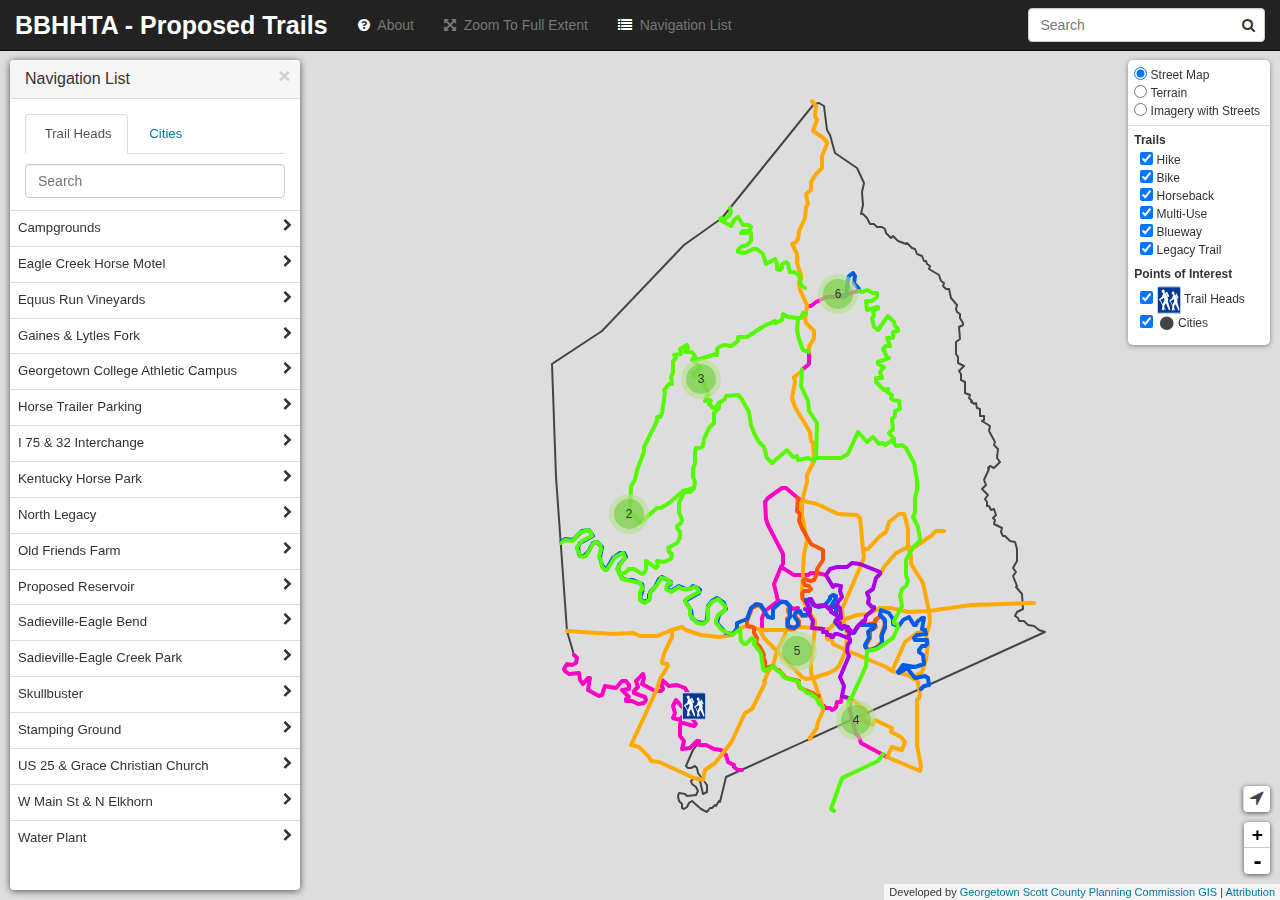
==== commit 5efc144c: "this seems suspect as a way to send an email" ====
--- a/bootleaf/index.html
+++ b/bootleaf/index.html
@@ -189,7 +189,7 @@
                 <p>Absolutely no accuracy or completeness guarantee is implied or intended. All information on this map is subject to such variations and corrections as might result from further proposals, public discussion and/or accurate field survey.</p>
               </div>
               <div class="tab-pane fade" id="contact">
-                <form id="contact-form">
+                <form id="contact-form" action="mailto:ryancooper729@gmail.com" method="get" enctype="text/plain">
                   <div class="well well-sm">
                     <div class="row">
                       <div class="col-md-4">
@@ -232,52 +232,6 @@
     </div><!-- /.modal -->
     <!-- End About Modal -->
 
-    <!-- Begin Legend Modal -->
-    <div class="modal fade" id="legendModal" tabindex="-1" role="dialog">
-      <div class="modal-dialog">
-        <div class="modal-content">
-          <div class="modal-header">
-            <button type="button" class="close" data-dismiss="modal" aria-hidden="true">&times;</button>
-            <h4 class="modal-title">Map Legend</h4>
-          </div>
-          <div class="modal-body">
-            <p>Map Legend goes here...</p>
-          </div>
-        </div><!-- /.modal-content -->
-      </div><!-- /.modal-dialog -->
-    </div><!-- /.modal -->
-    <!-- End Legend Modal -->
-
-    <!-- Begin Login Modal -->
-    <div class="modal fade" id="loginModal" tabindex="-1" role="dialog">
-      <div class="modal-dialog">
-        <div class="modal-content">
-          <div class="modal-header">
-            <button type="button" class="close" data-dismiss="modal" aria-hidden="true">&times;</button>
-            <h4 class="modal-title">Login</h4>
-          </div>
-          <div class="modal-body">
-            <form id="contact-form">
-              <fieldset>
-                <div class="form-group">
-                  <label for="name">Username:</label>
-                  <input type="text" class="form-control" id="username">
-                </div>
-                <div class="form-group">
-                  <label for="email">Password:</label>
-                  <input type="password" class="form-control" id="password">
-                </div>
-              </fieldset>
-            </form>
-          </div>
-          <div class="modal-footer">
-            <button type="submit" class="btn btn-primary pull-right" data-dismiss="modal">Login</button>
-          </div>
-        </div><!-- /.modal-content -->
-      </div><!-- /.modal-dialog -->
-    </div><!-- /.modal -->
-    <!-- End Login Modal -->
-
     <!-- Begin Unknown Modal -->
     <div class="modal fade" id="featureModal" tabindex="-1" role="dialog">
       <div class="modal-dialog">
@@ -311,8 +265,8 @@
     <!-- End Attribution Modal -->
 <!-- blank -->
     <!-- Scripts -->
-    <script src="//code.jquery.com/jquery-2.1.1.js"></script>
-    <!--<script src="assets/js/jquery-1.11.1.min.js"></script>-->
+    <!--<script src="//code.jquery.com/jquery-2.1.1.js"></script>-->
+    <script src="assets/js/jquery-1.11.1.min.js"></script>
     <script src="assets/bootstrap-3.2.0/js/bootstrap.min.js"></script>
     <script src="assets/typeahead-0.10.2/typeahead.bundle.min.js"></script>
     <script src="assets/handlebars-1.3.0/handlebars.js"></script>
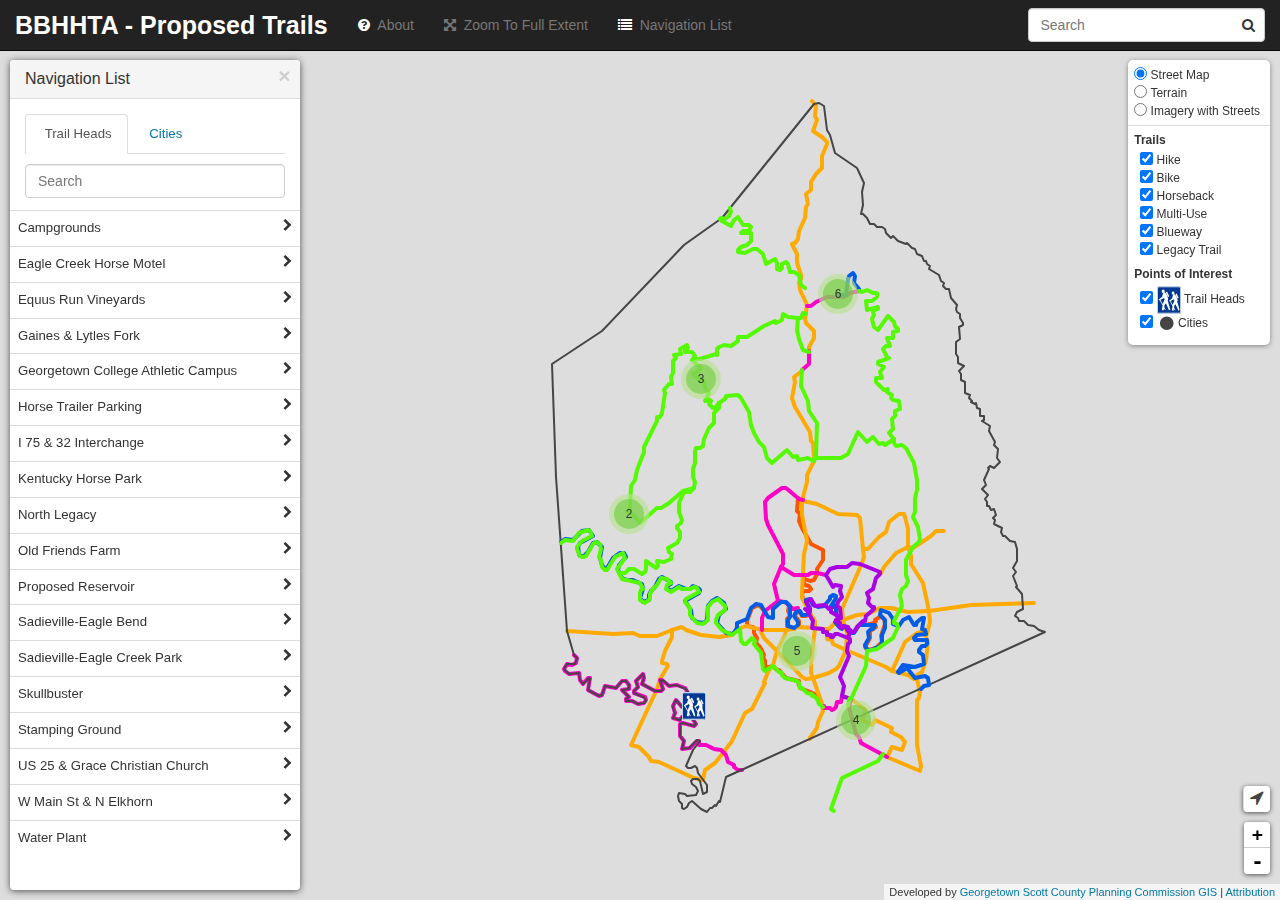
==== commit 3eaba4a8: "let's see if this email thing with php works" ====
--- a/bootleaf/index.html
+++ b/bootleaf/index.html
@@ -189,7 +189,7 @@
                 <p>Absolutely no accuracy or completeness guarantee is implied or intended. All information on this map is subject to such variations and corrections as might result from further proposals, public discussion and/or accurate field survey.</p>
               </div>
               <div class="tab-pane fade" id="contact">
-                <form id="contact-form" action="mailto:ryancooper729@gmail.com" method="get" enctype="text/plain">
+                <form id="contact-form" name="contactform" method="post" action="assets/php/send_form_email.php">
                   <div class="well well-sm">
                     <div class="row">
                       <div class="col-md-4">
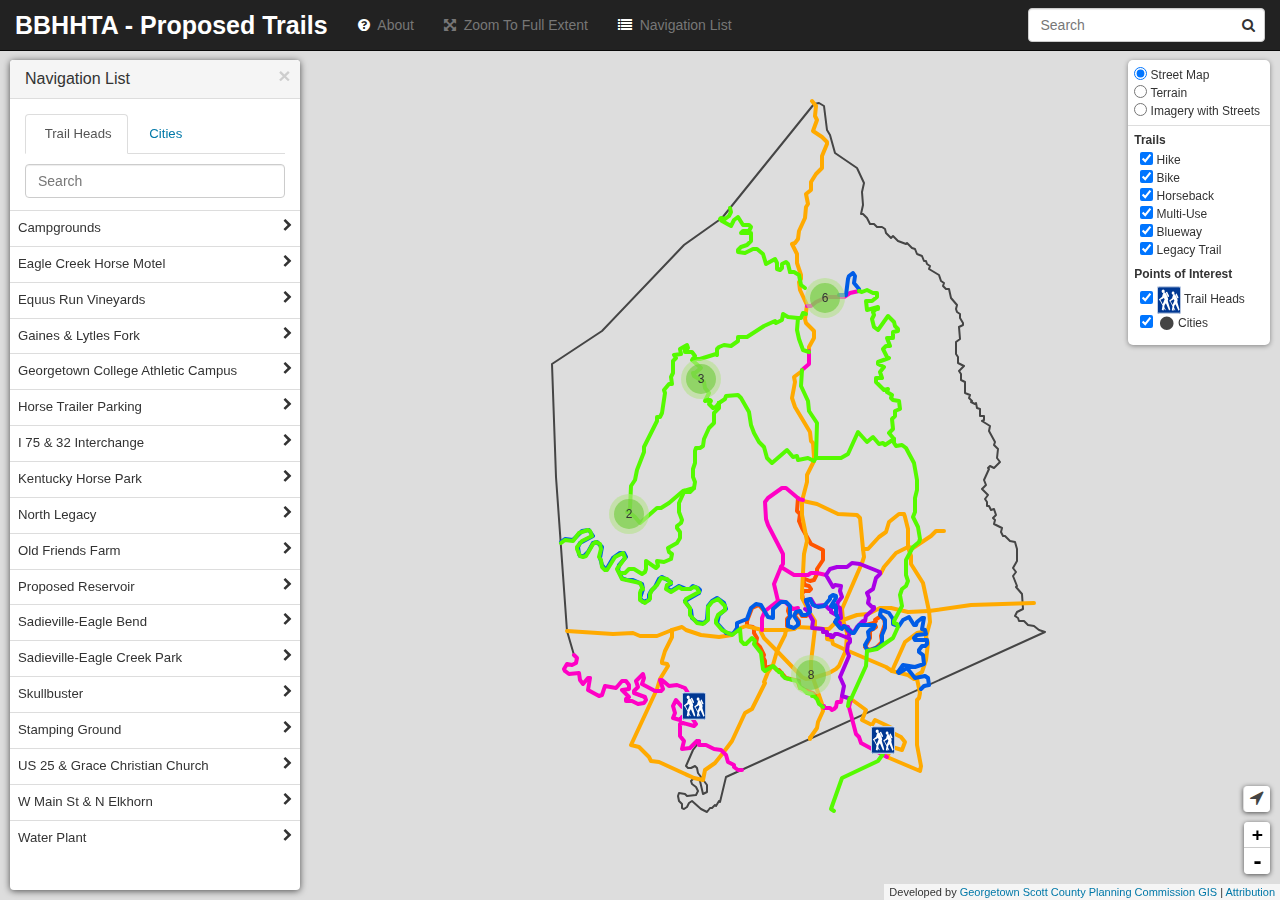
==== commit b6cac66c: "hmmm, try email again" ====
--- a/bootleaf/index.html
+++ b/bootleaf/index.html
@@ -195,20 +195,20 @@
                       <div class="col-md-4">
                         <div class="form-group">
                           <label for="first-name">First Name:</label>
-                          <input type="text" class="form-control" id="first-name">
+                          <input type="text" class="form-control" id="first-name" name="first-name">
                         </div>
                         <div class="form-group">
                           <label for="last-name">Last Name:</label>
-                          <input type="text" class="form-control" id="last-email">
+                          <input type="text" class="form-control" id="last-name" name="last-name">
                         </div>
                         <div class="form-group">
                           <label for="email">Email:</label>
-                          <input type="text" class="form-control" id="email">
+                          <input type="text" class="form-control" id="email" name="email">
                         </div>
                       </div>
                       <div class="col-md-8">
                         <label for="message">Message:</label>
-                        <textarea class="form-control" rows="8" id="message"></textarea>
+                        <textarea class="form-control" rows="8" id="message" name="message"></textarea>
                       </div>
                       <div class="col-md-12">
                         <p>
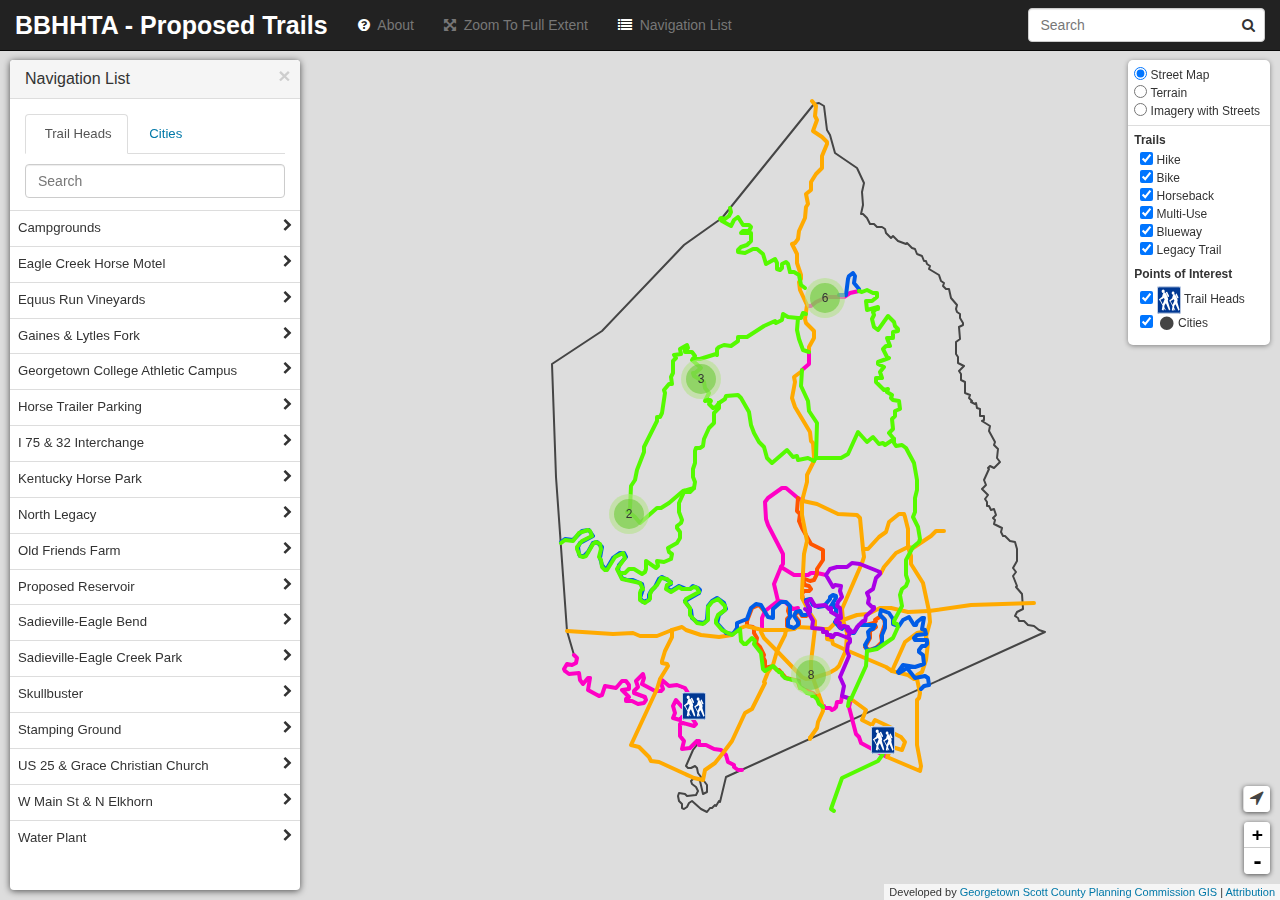
==== commit 52462943: "see if the styling for this new contact form will work for testing" ====
--- a/bootleaf/index.html
+++ b/bootleaf/index.html
@@ -189,7 +189,31 @@
                 <p>Absolutely no accuracy or completeness guarantee is implied or intended. All information on this map is subject to such variations and corrections as might result from further proposals, public discussion and/or accurate field survey.</p>
               </div>
               <div class="tab-pane fade" id="contact">
-                <form id="contact-form" name="contactform" method="post" action="assets/php/send_form_email.php">
+                <form method="POST" name="contactform" action="contact-form-handler.php"> 
+                <p>
+                  <label for='name'>Your Name:</label> <br>
+                  <input type="text" name="name">
+                </p>
+                <p>
+                  <label for='email'>Email Address:</label> <br>
+                  <input type="text" name="email"> <br>
+                </p>
+                <p>
+                  <label for='message'>Message:</label> <br>
+                  <textarea name="message"></textarea>
+                </p>
+                  <input type="submit" value="Submit"><br>
+                </form>  
+                <script language="JavaScript">
+                // Code for validating the form
+                // Visit http://www.javascript-coder.com/html-form/javascript-form-validation.phtml
+                // for details
+                var frmvalidator  = new Validator("contactform");
+                frmvalidator.addValidation("name","req","Please provide your name"); 
+                frmvalidator.addValidation("email","req","Please provide your email"); 
+                frmvalidator.addValidation("email","email","Please enter a valid email address"); 
+                </script>
+               <!--  <form id="contact-form" method="post" name="contact_form" action="assets/php/contact-form-handler.php">
                   <div class="well well-sm">
                     <div class="row">
                       <div class="col-md-4">
@@ -217,7 +241,7 @@
                       </div>
                     </div>
                   </div>
-                </form>
+                </form> -->
               </div>
               <div class="tab-pane fade" id="trails-tab">
                 <p>Proposed trails data created in partnership with <a href="http://bluegrasstomorrow.org/" target="_blank">Bluegrass Tomorrow</a>, <a href="http://www.bgadd.org/" target="_blank">the Bluegrass Area Development District</a>, <a href="http://www.cdpengineers.com/" target="_blank">CDP Engineers</a>, <a href="http://www.gscplanning.com/" target="_blank">Georgetown-Scott County Planning Commission</a>, and the <a href="http://www.nps.gov/index.htm" target="_blank">U.S. National Park Service</a></p>
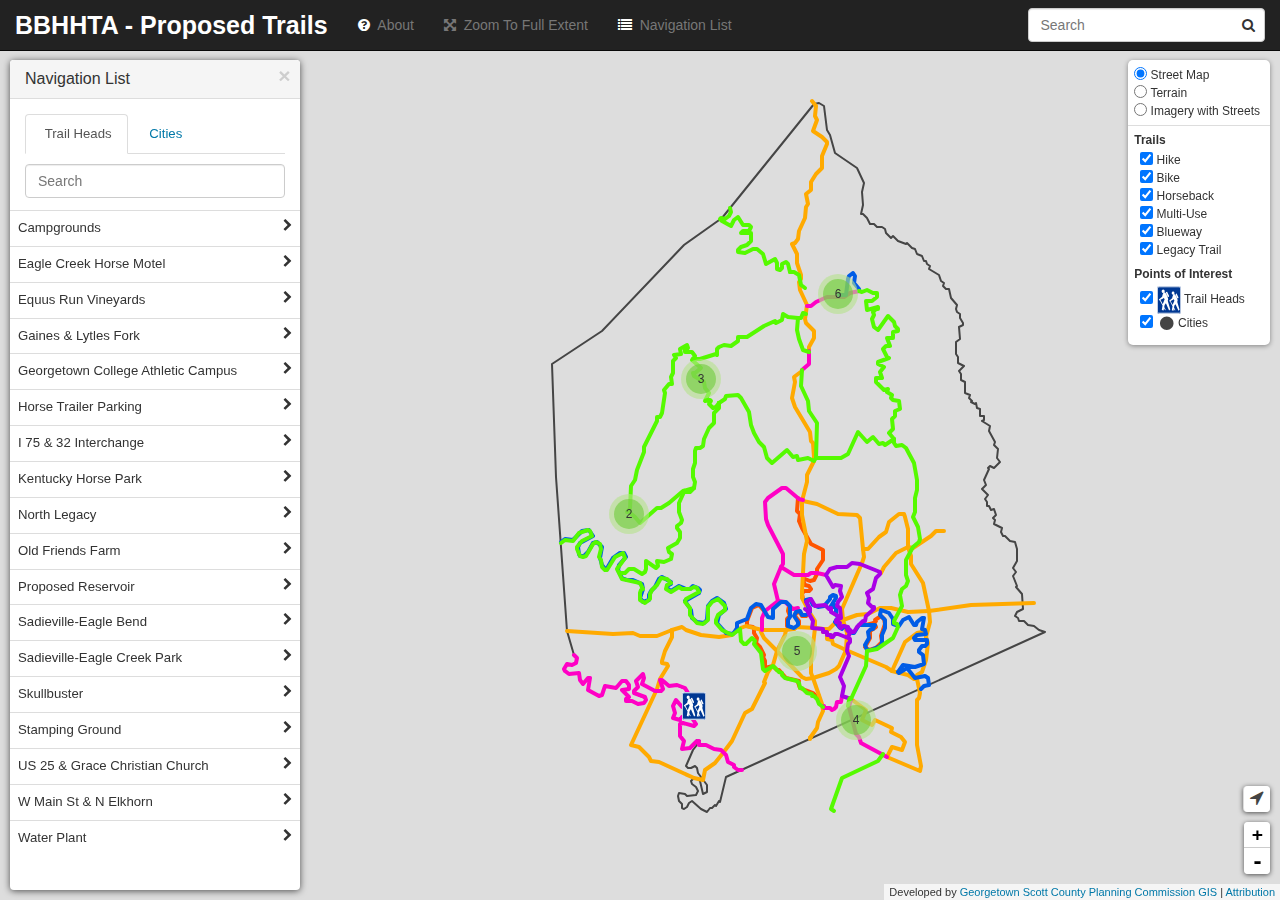
==== commit aa5ff2c1: "hmmm, let's see if this works for emailing" ====
--- a/bootleaf/index.html
+++ b/bootleaf/index.html
@@ -29,6 +29,8 @@
         <script src="assets/js/html5shiv.js"></script>
         <script src="assets/js/respond.min.js"></script>
     <![endif]-->
+    <!-- a helper script for vaidating the form-->
+    <script language="JavaScript" src="assets/js/gen_validatorv31.js" type="text/javascript"></script>
   </head>
 
   <body>
@@ -189,7 +191,7 @@
                 <p>Absolutely no accuracy or completeness guarantee is implied or intended. All information on this map is subject to such variations and corrections as might result from further proposals, public discussion and/or accurate field survey.</p>
               </div>
               <div class="tab-pane fade" id="contact">
-                <form method="POST" name="contactform" action="contact-form-handler.php"> 
+                <form method="POST" name="contactform" action="assets/php/contact-form-handler.php"> 
                 <p>
                   <label for='name'>Your Name:</label> <br>
                   <input type="text" name="name">
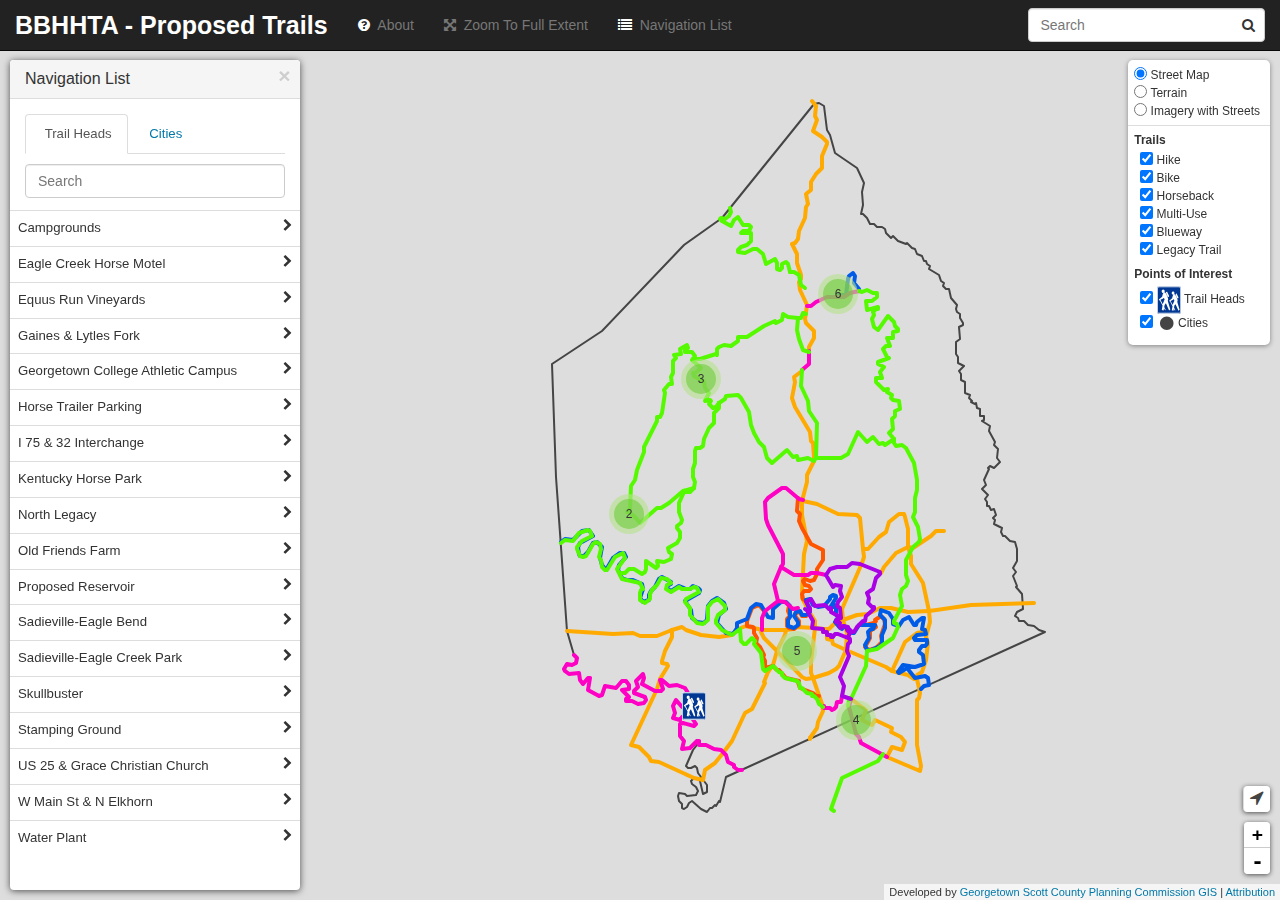
==== commit 2978ad4c: "probably a cross-domain issue here, but why not try?" ====
--- a/bootleaf/index.html
+++ b/bootleaf/index.html
@@ -191,7 +191,7 @@
                 <p>Absolutely no accuracy or completeness guarantee is implied or intended. All information on this map is subject to such variations and corrections as might result from further proposals, public discussion and/or accurate field survey.</p>
               </div>
               <div class="tab-pane fade" id="contact">
-                <form method="POST" name="contactform" action="assets/php/contact-form-handler.php"> 
+                <form method="POST" name="contactform" action="http://maptastik.us/contact-form-handler.php"> 
                 <p>
                   <label for='name'>Your Name:</label> <br>
                   <input type="text" name="name">
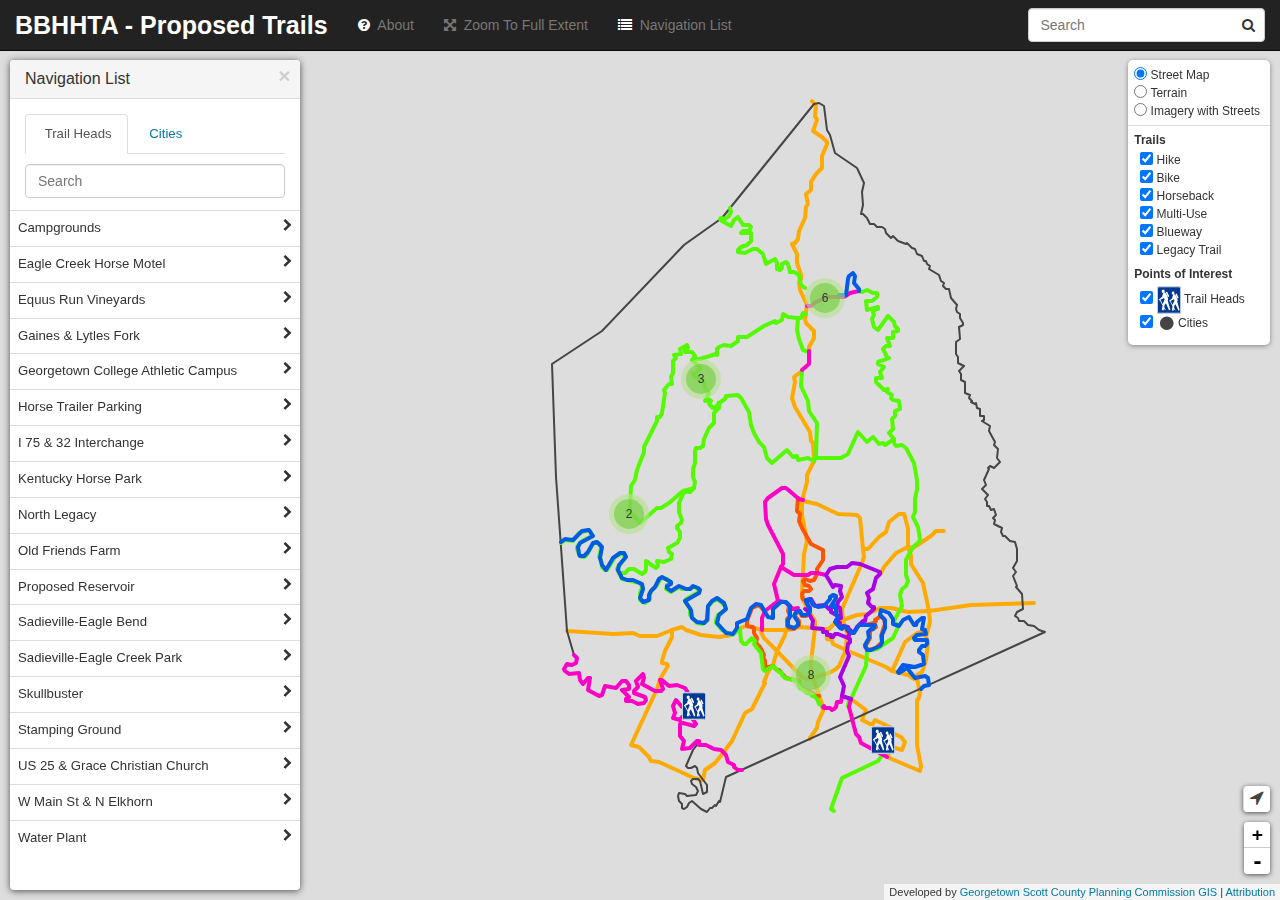
==== commit 259f59e5: "iframe form from template?" ====
--- a/bootleaf/index.html
+++ b/bootleaf/index.html
@@ -191,7 +191,9 @@
                 <p>Absolutely no accuracy or completeness guarantee is implied or intended. All information on this map is subject to such variations and corrections as might result from further proposals, public discussion and/or accurate field survey.</p>
               </div>
               <div class="tab-pane fade" id="contact">
-                <form method="POST" name="contactform" action="http://maptastik.us/contact-form-handler.php"> 
+                <iframe width="100%" height="494" allowTransparency="true" frameborder="0" scrolling="no" style="border:none" src="http://www.emailmeform.com/builder/embed/vUd8d7GWdbRps3Y"><a href="http://www.emailmeform.com/builder/embed/vUd8d7GWdbRps3Y">Fill out form.</a></iframe>
+<div style="margin-top:18px;text-align:center"><div id='emf_advertisement'><font face="Verdana" size="2" color="#000000">Powered by</font><span style="position: relative; padding-left: 3px; bottom: -5px;"><img src="//app.emailmeform.com/images/footer-logo.png?RU1GLTAyLTE5LTEwNjc3" /></span><font face="Verdana" size="2" color="#000000">EMF </font><a style="text-decoration:none;" href="http://www.emailmeform.com/" target="_blank"><font face="Verdana" size="2" color="#000000">Online Order Form</font></a></div></div>
+<!--                 <form method="POST" name="contactform" action="http://maptastik.us/contact-form-handler.php"> 
                 <p>
                   <label for='name'>Your Name:</label> <br>
                   <input type="text" name="name">
@@ -205,16 +207,15 @@
                   <textarea name="message"></textarea>
                 </p>
                   <input type="submit" value="Submit"><br>
-                </form>  
-                <script language="JavaScript">
-                // Code for validating the form
-                // Visit http://www.javascript-coder.com/html-form/javascript-form-validation.phtml
-                // for details
+                </form>   -->
+               
+               <!-- <script language="JavaScript">
+
                 var frmvalidator  = new Validator("contactform");
                 frmvalidator.addValidation("name","req","Please provide your name"); 
                 frmvalidator.addValidation("email","req","Please provide your email"); 
                 frmvalidator.addValidation("email","email","Please enter a valid email address"); 
-                </script>
+                </script>-->
                <!--  <form id="contact-form" method="post" name="contact_form" action="assets/php/contact-form-handler.php">
                   <div class="well well-sm">
                     <div class="row">
